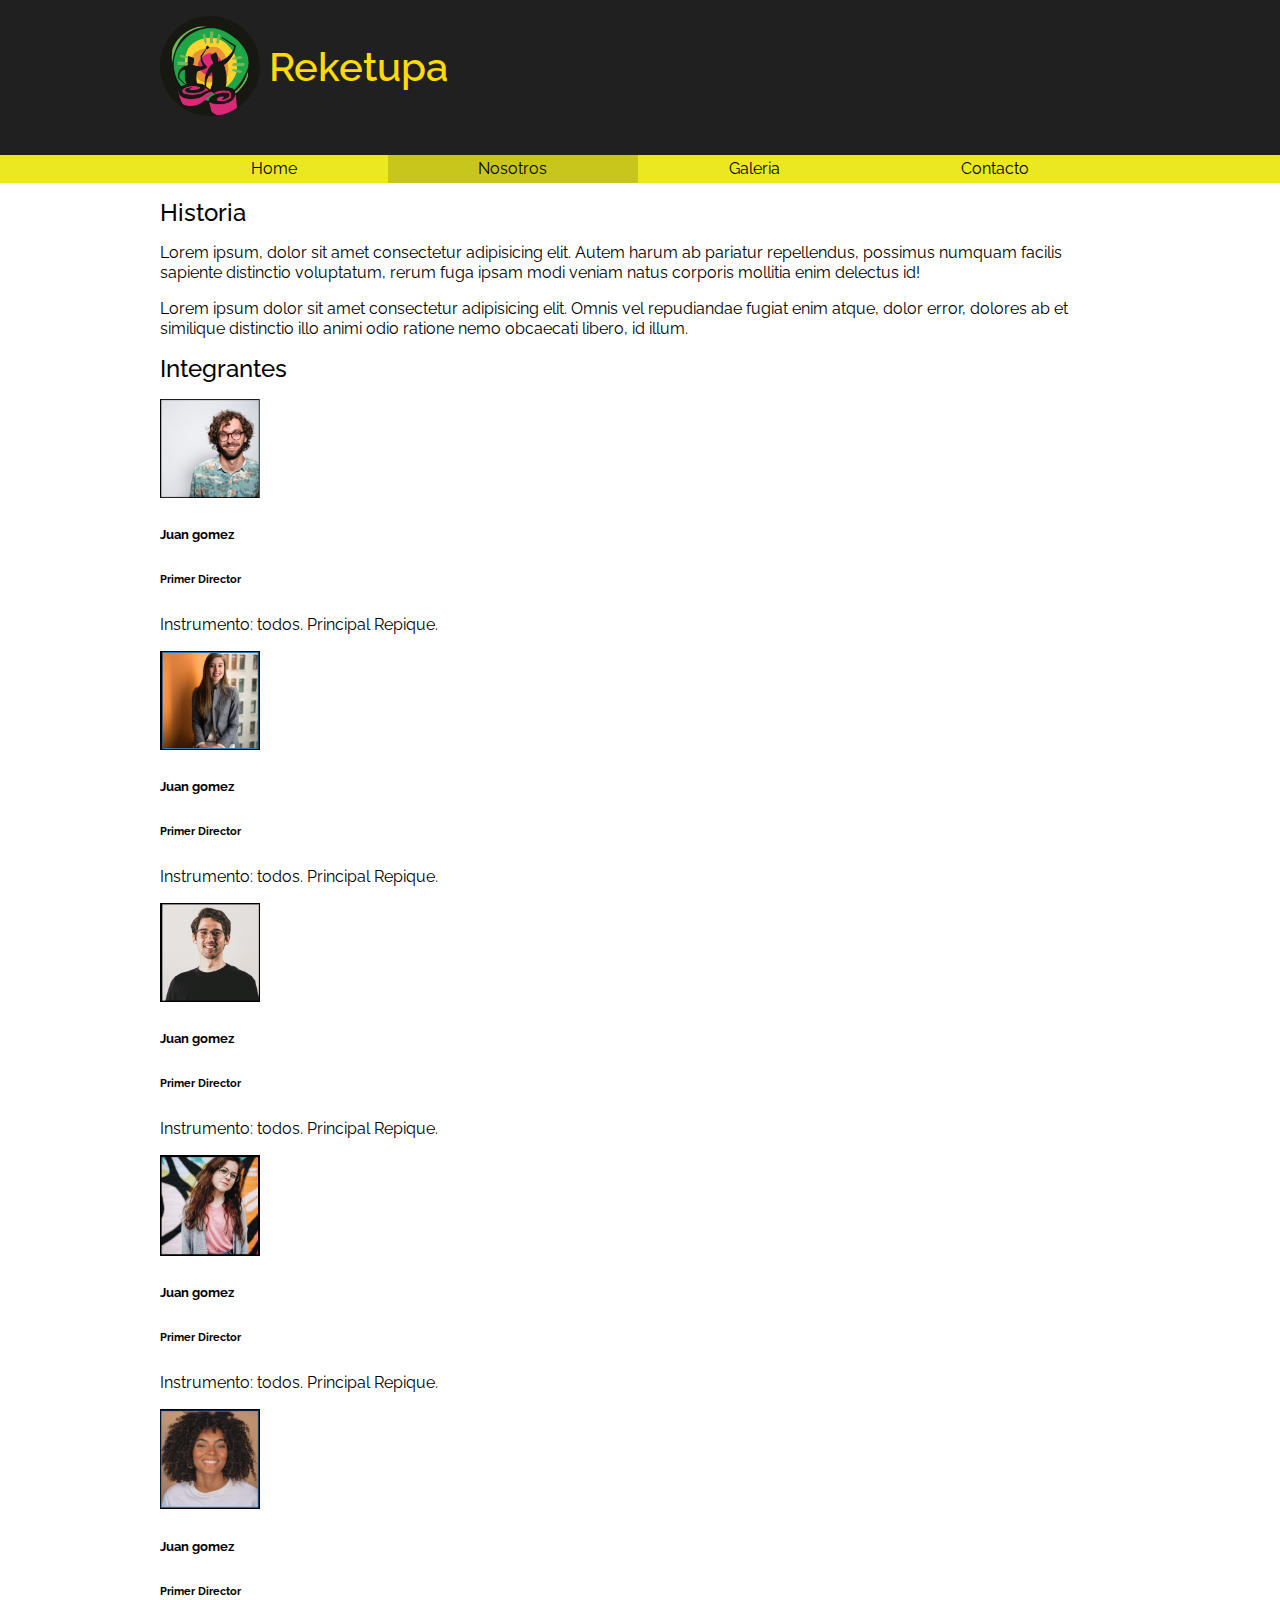
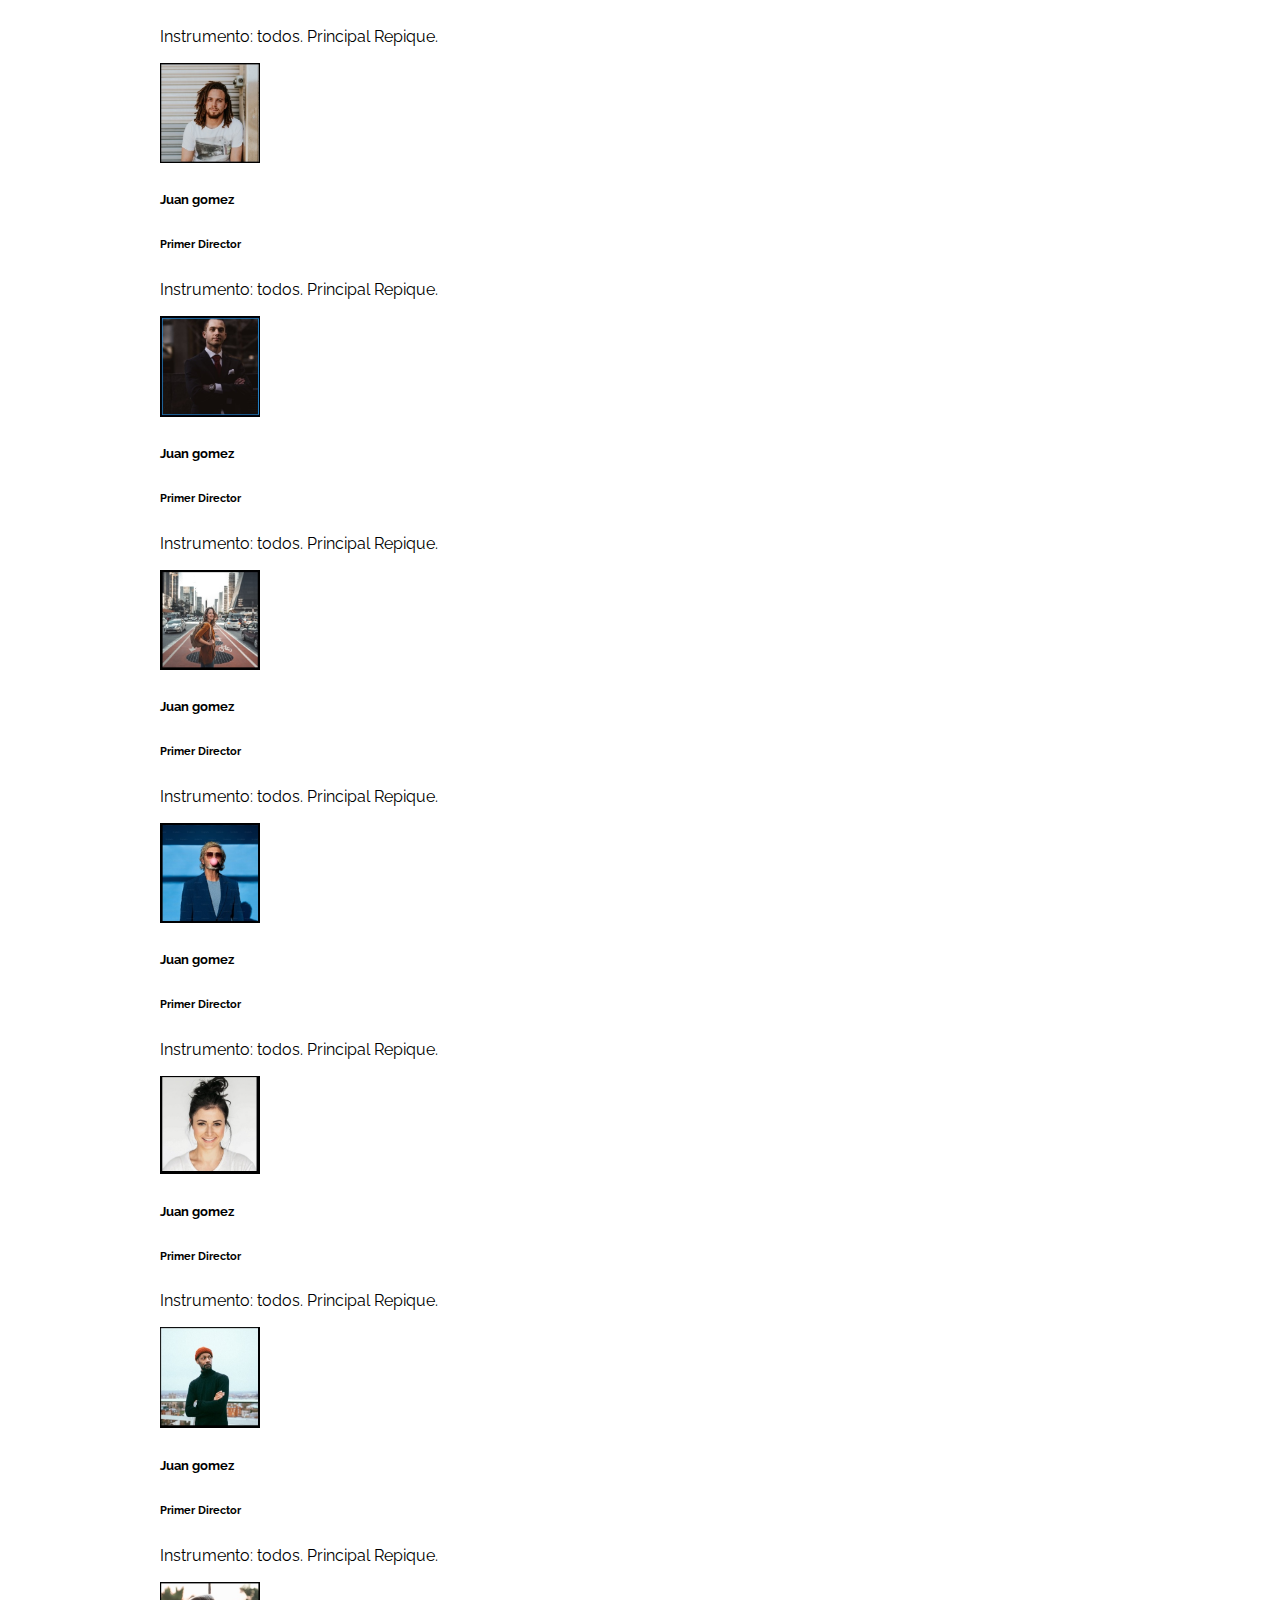
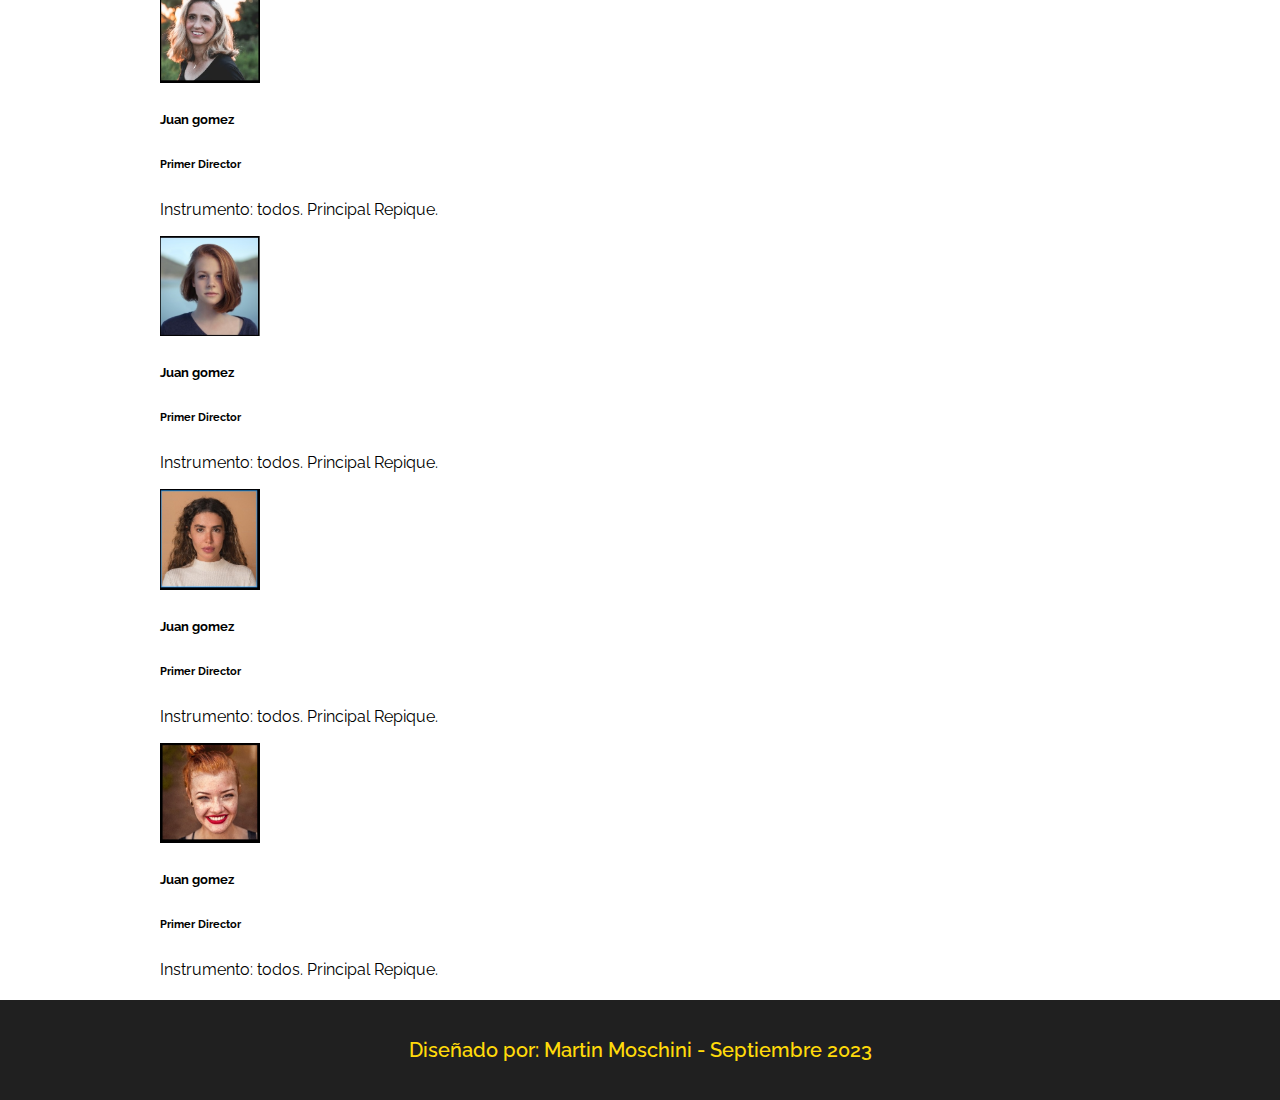
==== nosotros.html @ 8d70186f "Nosotros pagina" ====
<!DOCTYPE html>
<html lang="en">

<head>
    <meta charset="UTF-8">
    <meta name="viewport" content="width=device-width, initial-scale=1.0">
    <title>Reketupa</title>
    <link
        href="https://fonts.googleapis.com/css2?family=Open+Sans:wght@300;400;700&family=Raleway:ital,wght@0,300;0,700;1,400&display=swap"
        rel="stylesheet">
    <link rel="stylesheet" href="css/normalize.css">
    <link rel="stylesheet" href="css/Reketupa.css">
</head>

<body>
    <header>
        <div class="logo holder">
            <img src="Reketupa/imagene/logo Completo - copia.JPG" alt="Reketupa-Logo" width="100">
            <h1>Reketupa</h1>
        </div>
    </header>
    <nav>
        <ul class="holder">
            <li><a  href="index.html">Home</a></li>
            <li><a class="activo" href="nosotros.html">Nosotros</a></li>
            <li><a href="galeria.html">Galeria</a></li>
            <li><a href="contacto.html">Contacto</a></li>
        </ul>

    </nav>
    <main class="holder">
        <section class="historia">
            <h2>Historia</h2>
            <p>Lorem ipsum, dolor sit amet consectetur adipisicing elit. Autem harum ab pariatur repellendus, possimus numquam facilis sapiente distinctio voluptatum, rerum fuga ipsam modi veniam natus corporis mollitia enim delectus id!</p>
            <p>Lorem ipsum dolor sit amet consectetur adipisicing elit. Omnis vel repudiandae fugiat enim atque, dolor error, dolores ab et similique distinctio illo animi odio ratione nemo obcaecati libero, id illum.</p>
        </section>
        <section class="integrantes">
            <h2>Integrantes</h2>
            <div class="personas">
                <div class="persona">
                    <img src="Reketupa/imagene/Personas/persona1.jpg" alt="Juan gomez"
                    width="100">
                    <h5>Juan gomez</h5>
                    <h6>Primer Director</h6>
                    <p>Instrumento: todos. Principal Repique.</p>
                </div>
                <div class="persona">
                    <img src="Reketupa/imagene/Personas/persona2.jpg" alt="" width="100">
                    <h5>Juan gomez</h5>
                    <h6>Primer Director</h6>
                    <p>Instrumento: todos. Principal Repique.</p>
                </div>
                <div class="persona">
                    <img src="Reketupa/imagene/Personas/persona3.jpg" alt="" width="100">
                    <h5>Juan gomez</h5>
                    <h6>Primer Director</h6>
                    <p>Instrumento: todos. Principal Repique.</p>
                </div>
                <div class="persona">
                    <img src="Reketupa/imagene/Personas/persona4.jpg" alt="" width="100">
                    <h5>Juan gomez</h5>
                    <h6>Primer Director</h6>
                    <p>Instrumento: todos. Principal Repique.</p>
                </div>
                <div class="persona">
                    <img src="Reketupa/imagene/Personas/persona5.jpg" alt="" width="100">
                    <h5>Juan gomez</h5>
                    <h6>Primer Director</h6>
                    <p>Instrumento: todos. Principal Repique.</p>
                </div>
                <div class="persona">
                    <img src="Reketupa/imagene/Personas/persona6.jpg" alt="" width="100">
                    <h5>Juan gomez</h5>
                    <h6>Primer Director</h6>
                    <p>Instrumento: todos. Principal Repique.</p>
                </div>
                <div class="persona">
                    <img src="Reketupa/imagene/Personas/persona7.jpg" alt="" width="100">
                    <h5>Juan gomez</h5>
                    <h6>Primer Director</h6>
                    <p>Instrumento: todos. Principal Repique.</p>
                </div>
                <div class="persona">
                    <img src="Reketupa/imagene/Personas/persona8.jpg" alt="" width="100">
                    <h5>Juan gomez</h5>
                    <h6>Primer Director</h6>
                    <p>Instrumento: todos. Principal Repique.</p>
                </div>
                <div class="persona">
                    <img src="Reketupa/imagene/Personas/persona9.jpg" alt="" width="100">
                    <h5>Juan gomez</h5>
                    <h6>Primer Director</h6>
                    <p>Instrumento: todos. Principal Repique.</p>
                </div>
                <div class="persona">
                    <img src="Reketupa/imagene/Personas/persona10.jpg" alt="" width="100">
                    <h5>Juan gomez</h5>
                    <h6>Primer Director</h6>
                    <p>Instrumento: todos. Principal Repique.</p>
                </div>
                <div class="persona">
                    <img src="Reketupa/imagene/Personas/persona11.jpg" alt="" width="100">
                    <h5>Juan gomez</h5>
                    <h6>Primer Director</h6>
                    <p>Instrumento: todos. Principal Repique.</p>
                </div>
                <div class="persona">
                    <img src="Reketupa/imagene/Personas/persona12.jpg" alt="" width="100">
                    <h5>Juan gomez</h5>
                    <h6>Primer Director</h6>
                    <p>Instrumento: todos. Principal Repique.</p>
                </div>
                <div class="persona">
                    <img src="Reketupa/imagene/Personas/persona13.jpg" alt="" width="100">
                    <h5>Juan gomez</h5>
                    <h6>Primer Director</h6>
                    <p>Instrumento: todos. Principal Repique.</p>
                </div>
                <div class="persona">
                    <img src="Reketupa/imagene/Personas/persona14.jpg" alt="" width="100">
                    <h5>Juan gomez</h5>
                    <h6>Primer Director</h6>
                    <p>Instrumento: todos. Principal Repique.</p>
                </div>
                <div class="persona">
                    <img src="Reketupa/imagene/Personas/persona15.jpg" alt="" width="100">
                    <h5>Juan gomez</h5>
                    <h6>Primer Director</h6>
                    <p>Instrumento: todos. Principal Repique.</p>
                </div>

            </div>
        </section>
        
    </main>

    <footer>
        <p>Diseñado por: Martin Moschini - Septiembre 2023</p>
    </footer>
</body>

</html>
---- css/Reketupa.css ----
/*
font-family: 'Raleway', sans-serif;
*/

body{
    font-family: 'Raleway', sans-serif;
    font-size: 16px;
    line-height: 20px;
}

header{
    background-color: #202020;
    padding: 16px 0;
}

header h1{
    color: #ffda0a;
    font-weight: 550;
    font-size: 40px;
    display: inline-block;
    position: relative;
    bottom: 35px;
    margin-left: 5px;

}

header img{
    border-radius: 50%;
}

nav{
    background-color: #e9e509e5;
    margin-bottom: 20px;
}


nav ul{
    margin: 0;
    padding: 0;
    list-style: none;
    display: flex;

}

nav ul li{
    flex-grow: 1;

}

nav ul li a{
    color: black;
    text-decoration: none;
    padding: 4px 0;
    display: flex;
    justify-content: center;
}

nav ul li a:hover{
    background-color: rgba(68, 67, 1, 0.205);
}

nav ul li a.activo{
    background-color: rgba(68, 67, 1, 0.205);
}

footer{
    background-color: #202020;
    padding: 20px 0;
    text-align: center;
    margin-top: 20px;
}
footer p{
    font-weight: 550;
    font-size: 20px;
    color: #ffda0a;
}

.holder{
    width: 960px;
    margin: 0 auto;
}

h2,
h3{
    font-weight: 500;
}
.columnas{
    display: flex;
    gap: 20px;
}

.bienvenidos{
    width: 50%;
}

.instrumentos{
    width: 30%;
    background-color: #ddd;
    padding: 10px;
}

.colaboradores{
    width: 20%;
    background-color: #ddd;
    padding: 10px;
}

.air img{
    border-radius: 50%;
}

.air p{
    display: inline-block;
    position: relative;
    bottom: 25px;
    margin-left: 5px;
}

.sambeat img{
    border-radius: 50%;
}

.sambeat p{
    display: inline-block;
    position: relative;
    bottom: 25px;
    margin-left: 5px;
}

.instrumentos .agudo{
    font-weight: bold;
    font-size: 150%;
    font-style: italic;
}

.instrumentos .grave{
    font-weight: bold;
    font-size: 150%;
    font-style: italic;
}

/*Fin del Home*/
/*Inicio de Nosotros*/
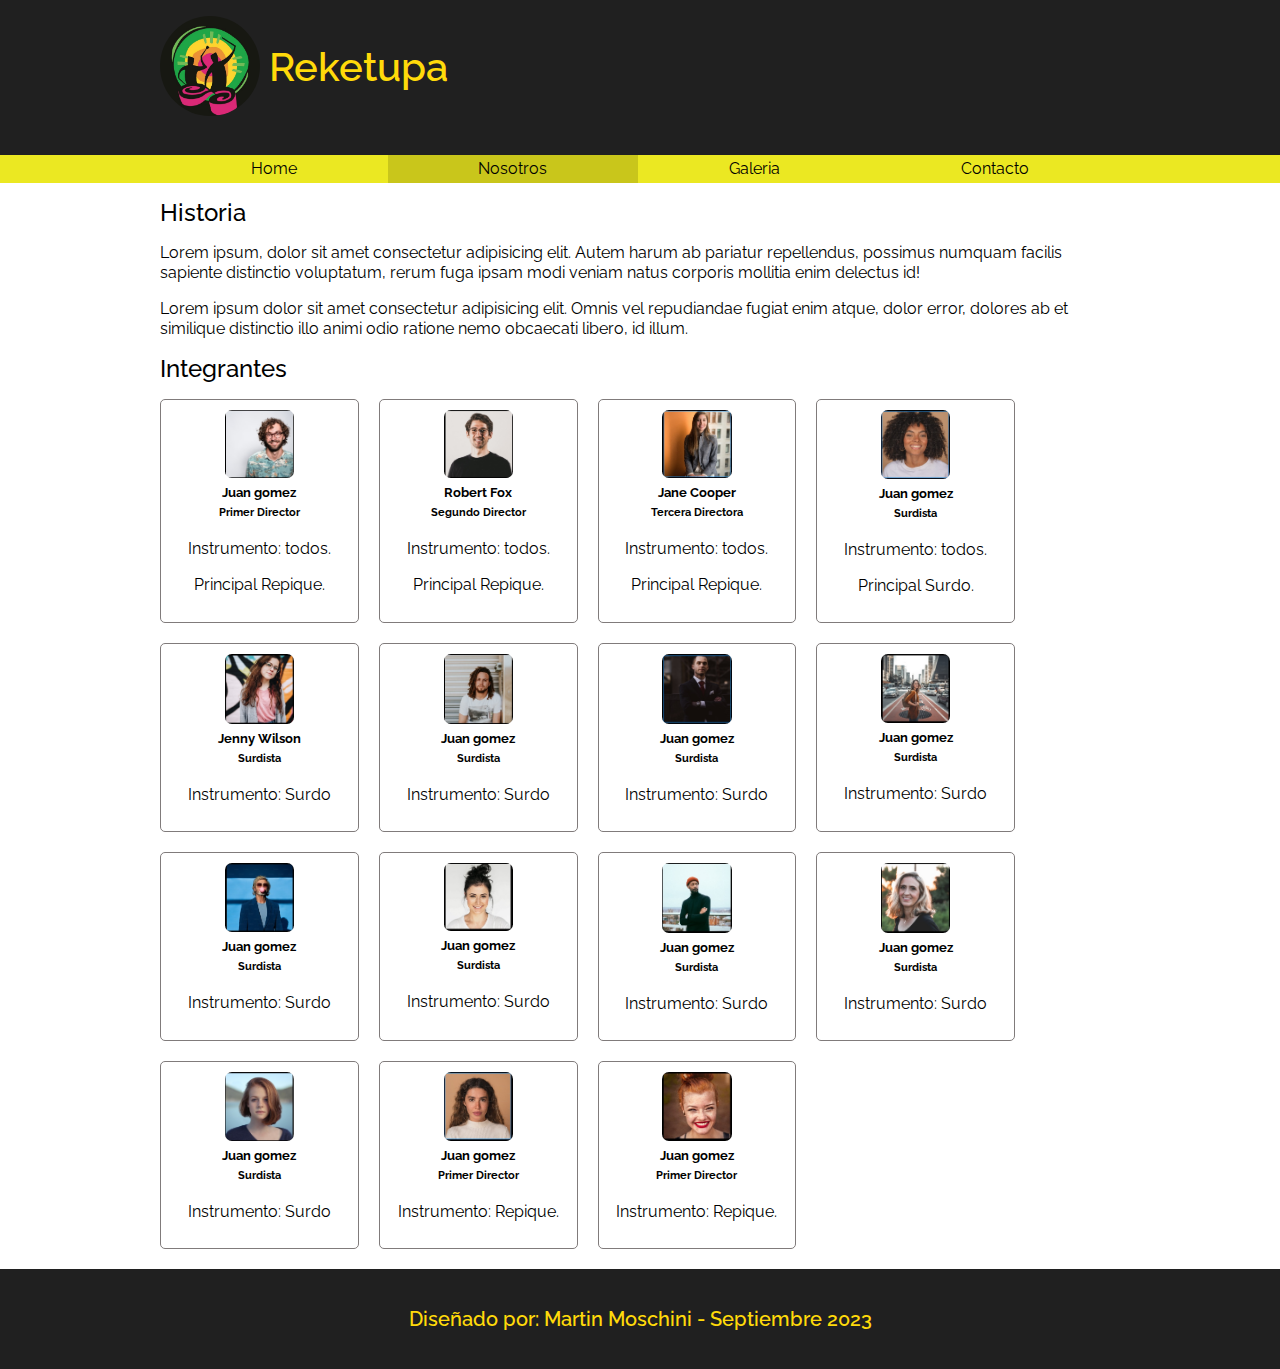
==== commit 96a121ce: "avanses en fondo" ====
--- a/nosotros.html
+++ b/nosotros.html
@@ -42,91 +42,95 @@
                     width="100">
                     <h5>Juan gomez</h5>
                     <h6>Primer Director</h6>
-                    <p>Instrumento: todos. Principal Repique.</p>
+                    <p>Instrumento: todos.</p>
+                    <p>Principal Repique.</p>
                 </div>
                 <div class="persona">
-                    <img src="Reketupa/imagene/Personas/persona2.jpg" alt="" width="100">
-                    <h5>Juan gomez</h5>
-                    <h6>Primer Director</h6>
-                    <p>Instrumento: todos. Principal Repique.</p>
+                    <img src="Reketupa/imagene/Personas/persona3.jpg" alt="robert fox" width="100">
+                    <h5>Robert Fox</h5>
+                    <h6>Segundo Director</h6>
+                    <p>Instrumento: todos.</p>
+                    <p>Principal Repique.</p>
                 </div>
                 <div class="persona">
-                    <img src="Reketupa/imagene/Personas/persona3.jpg" alt="" width="100">
-                    <h5>Juan gomez</h5>
-                    <h6>Primer Director</h6>
-                    <p>Instrumento: todos. Principal Repique.</p>
-                </div>
-                <div class="persona">
-                    <img src="Reketupa/imagene/Personas/persona4.jpg" alt="" width="100">
-                    <h5>Juan gomez</h5>
-                    <h6>Primer Director</h6>
-                    <p>Instrumento: todos. Principal Repique.</p>
+                    <img src="Reketupa/imagene/Personas/persona2.jpg" alt="jane cooper" width="100">
+                    <h5>Jane Cooper</h5>
+                    <h6>Tercera Directora</h6>
+                    <p>Instrumento: todos.</p>
+                    <p>Principal Repique.</p>
                 </div>
                 <div class="persona">
                     <img src="Reketupa/imagene/Personas/persona5.jpg" alt="" width="100">
                     <h5>Juan gomez</h5>
-                    <h6>Primer Director</h6>
-                    <p>Instrumento: todos. Principal Repique.</p>
+                    <h6>Surdista</h6>
+                    <p>Instrumento: todos.</p>
+                    <p>Principal Surdo.</p>
+                </div>
+                <div class="persona">
+                    <img src="Reketupa/imagene/Personas/persona4.jpg" alt="jenny wilson" width="100">
+                    <h5>Jenny Wilson</h5>
+                    <h6>Surdista</h6>
+                    <p>Instrumento: Surdo</p>
                 </div>
                 <div class="persona">
                     <img src="Reketupa/imagene/Personas/persona6.jpg" alt="" width="100">
                     <h5>Juan gomez</h5>
-                    <h6>Primer Director</h6>
-                    <p>Instrumento: todos. Principal Repique.</p>
+                    <h6>Surdista</h6>
+                    <p>Instrumento: Surdo</p>
                 </div>
                 <div class="persona">
                     <img src="Reketupa/imagene/Personas/persona7.jpg" alt="" width="100">
                     <h5>Juan gomez</h5>
-                    <h6>Primer Director</h6>
-                    <p>Instrumento: todos. Principal Repique.</p>
+                    <h6>Surdista</h6>
+                    <p>Instrumento: Surdo</p>
                 </div>
                 <div class="persona">
                     <img src="Reketupa/imagene/Personas/persona8.jpg" alt="" width="100">
                     <h5>Juan gomez</h5>
-                    <h6>Primer Director</h6>
-                    <p>Instrumento: todos. Principal Repique.</p>
+                    <h6>Surdista</h6>
+                    <p>Instrumento: Surdo</p>
                 </div>
                 <div class="persona">
                     <img src="Reketupa/imagene/Personas/persona9.jpg" alt="" width="100">
                     <h5>Juan gomez</h5>
-                    <h6>Primer Director</h6>
-                    <p>Instrumento: todos. Principal Repique.</p>
+                    <h6>Surdista</h6>
+                    <p>Instrumento: Surdo</p>
                 </div>
                 <div class="persona">
                     <img src="Reketupa/imagene/Personas/persona10.jpg" alt="" width="100">
                     <h5>Juan gomez</h5>
-                    <h6>Primer Director</h6>
-                    <p>Instrumento: todos. Principal Repique.</p>
+                    <h6>Surdista</h6>
+                    <p>Instrumento: Surdo</p>
                 </div>
                 <div class="persona">
                     <img src="Reketupa/imagene/Personas/persona11.jpg" alt="" width="100">
                     <h5>Juan gomez</h5>
-                    <h6>Primer Director</h6>
-                    <p>Instrumento: todos. Principal Repique.</p>
+                    <h6>Surdista</h6>
+                    <p>Instrumento: Surdo</p>
                 </div>
                 <div class="persona">
                     <img src="Reketupa/imagene/Personas/persona12.jpg" alt="" width="100">
                     <h5>Juan gomez</h5>
-                    <h6>Primer Director</h6>
-                    <p>Instrumento: todos. Principal Repique.</p>
+                    <h6>Surdista</h6>
+                    <p>Instrumento: Surdo</p>
                 </div>
                 <div class="persona">
                     <img src="Reketupa/imagene/Personas/persona13.jpg" alt="" width="100">
                     <h5>Juan gomez</h5>
-                    <h6>Primer Director</h6>
-                    <p>Instrumento: todos. Principal Repique.</p>
+                    <h6>Surdista</h6>
+                    <p>Instrumento: Surdo</p>
                 </div>
                 <div class="persona">
                     <img src="Reketupa/imagene/Personas/persona14.jpg" alt="" width="100">
                     <h5>Juan gomez</h5>
                     <h6>Primer Director</h6>
-                    <p>Instrumento: todos. Principal Repique.</p>
+                    <p>Instrumento: Repique.</p>
                 </div>
                 <div class="persona">
                     <img src="Reketupa/imagene/Personas/persona15.jpg" alt="" width="100">
                     <h5>Juan gomez</h5>
                     <h6>Primer Director</h6>
-                    <p>Instrumento: todos. Principal Repique.</p>
+                    <p>Instrumento: Repique.</p>
                 </div>
 
             </div>
--- a/css/Reketupa.css
+++ b/css/Reketupa.css
@@ -140,4 +140,39 @@
 }
 
 /*Fin del Home*/
-/*Inicio de Nosotros*/+/*Inicio de Nosotros*/
+
+/*
+.personas{
+    flex-wrap: wrap;
+    } (desbordamiento)
+*/
+
+.persona{
+    border: 1px solid #807b7b;
+    border-radius: 5px;
+    width: 18%;
+    text-align: center;
+    padding: 10px 12px;
+}
+
+.personas{
+    display: flex;
+    gap: 20px;
+    flex-wrap: wrap;
+}
+
+.persona img{
+    border-radius: 10%;
+    width: 40%;
+}
+
+.persona h5,
+.persona h6{
+    margin: 0;
+}
+
+/*Fin de nosotros*/
+
+/*inicio de contacto*/
+
